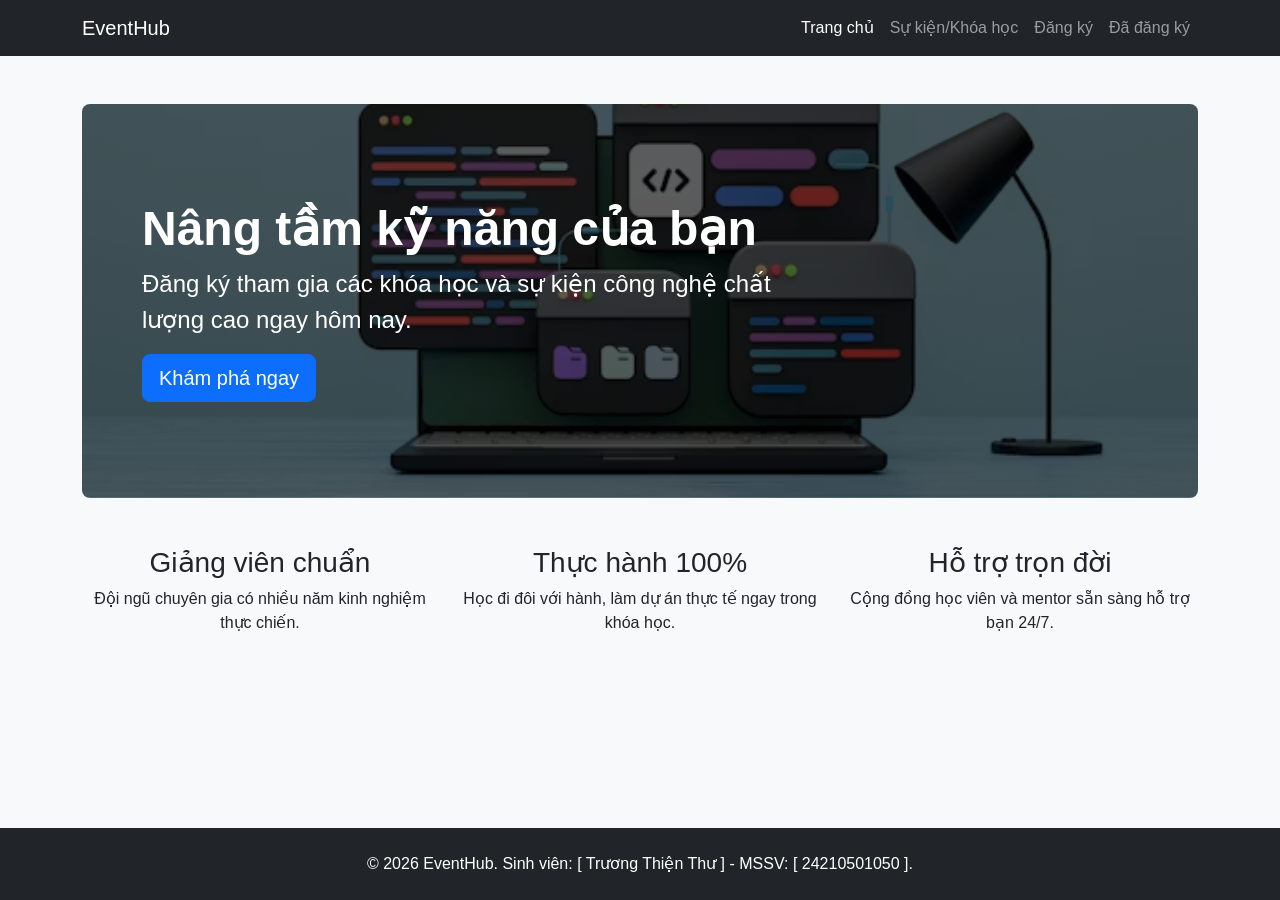
==== index.html @ 2b0b5634 "First commit" ====
<!DOCTYPE html>
<html lang="vi">
<head>
    <meta charset="UTF-8">
    <meta name="viewport" content="width=device-width, initial-scale=1.0">
    <title>EventHub - Trang chủ</title>
    <link href="https://cdn.jsdelivr.net/npm/bootstrap@5.3.0/dist/css/bootstrap.min.css" rel="stylesheet">
    <link rel="stylesheet" href="assets/css/style.css">
</head>
<body>
    <nav class="navbar navbar-expand-lg navbar-dark bg-dark sticky-top">
        <div class="container">
            <a class="navbar-brand" href="index.html">EventHub</a>
            <button class="navbar-toggler" type="button" data-bs-toggle="collapse" data-bs-target="#navbarNav">
                <span class="navbar-toggler-icon"></span>
            </button>
            <div class="collapse navbar-collapse" id="navbarNav">
                <ul class="navbar-nav ms-auto">
                    <li class="nav-item"><a class="nav-link active" href="index.html">Trang chủ</a></li>
                    <li class="nav-item"><a class="nav-link" href="courses.html">Sự kiện/Khóa học</a></li>
                    <li class="nav-item"><a class="nav-link" href="register.html">Đăng ký</a></li>
                    <li class="nav-item"><a class="nav-link" href="registrations.html">Đã đăng ký</a></li>
                </ul>
            </div>
        </div>
    </nav>

    <main class="container my-5">
        <div class="p-5 mb-4 bg-light rounded-3 hero-banner text-white">
            <div class="container-fluid py-5">
                <h1 class="display-5 fw-bold">Nâng tầm kỹ năng của bạn</h1>
                <p class="col-md-8 fs-4">Đăng ký tham gia các khóa học và sự kiện công nghệ chất lượng cao ngay hôm nay.</p>
                <a href="courses.html" class="btn btn-primary btn-lg">Khám phá ngay</a>
            </div>
        </div>
        <div class="row text-center mt-5">
            <div class="col-md-4">
                <h3>Giảng viên chuẩn</h3>
                <p>Đội ngũ chuyên gia có nhiều năm kinh nghiệm thực chiến.</p>
            </div>
            <div class="col-md-4">
                <h3>Thực hành 100%</h3>
                <p>Học đi đôi với hành, làm dự án thực tế ngay trong khóa học.</p>
            </div>
            <div class="col-md-4">
                <h3>Hỗ trợ trọn đời</h3>
                <p>Cộng đồng học viên và mentor sẵn sàng hỗ trợ bạn 24/7.</p>
            </div>
        </div>
    </main>

    <footer class="bg-dark text-white text-center py-4 mt-auto">
        <div class="container">
            <p class="mb-0">&copy; 2026 EventHub. Sinh viên: [ Trương Thiện Thư ] - MSSV: [ 24210501050 ].</p>
        </div>
    </footer>

    <script src="https://cdn.jsdelivr.net/npm/bootstrap@5.3.0/dist/js/bootstrap.bundle.min.js"></script>
    <script src="assets/js/data.js"></script>
    <script src="assets/js/main.js"></script>
</body>
</html>
---- assets/css/style.css ----
body {
    font-family: 'Segoe UI', Tahoma, Geneva, Verdana, sans-serif;
    display: flex;
    flex-direction: column;
    min-height: 100vh;
    background-color: #f8f9fa;
}

.hero-banner {
    /* Thay url bằng đường dẫn ảnh thật trong máy của bạn nếu cần */
    background: linear-gradient(rgba(0, 0, 0, 0.6), rgba(0, 0, 0, 0.6)), url('../images/banner.jpg');
    background-size: cover;
    background-position: center;
    border-radius: 12px;
}

.course-card {
    transition: transform 0.3s ease, box-shadow 0.3s ease;
    cursor: pointer;
}

.course-card:hover {
    transform: translateY(-5px);
    box-shadow: 0 10px 20px rgba(0,0,0,0.15);
}

.course-card img {
    height: 180px;
    object-fit: cover;
}

.card-text {
    font-size: 0.9rem;
    color: #555;
    display: -webkit-box;
    -webkit-line-clamp: 2;
    line-clamp: 2;
    -webkit-box-orient: vertical;
    overflow: hidden;
}

.form-control.is-invalid, .form-select.is-invalid {
    border-color: #dc3545;
    background-image: none;
}

#modalImage {
    width: 100%;
    height: 250px;
    object-fit: cover;
}
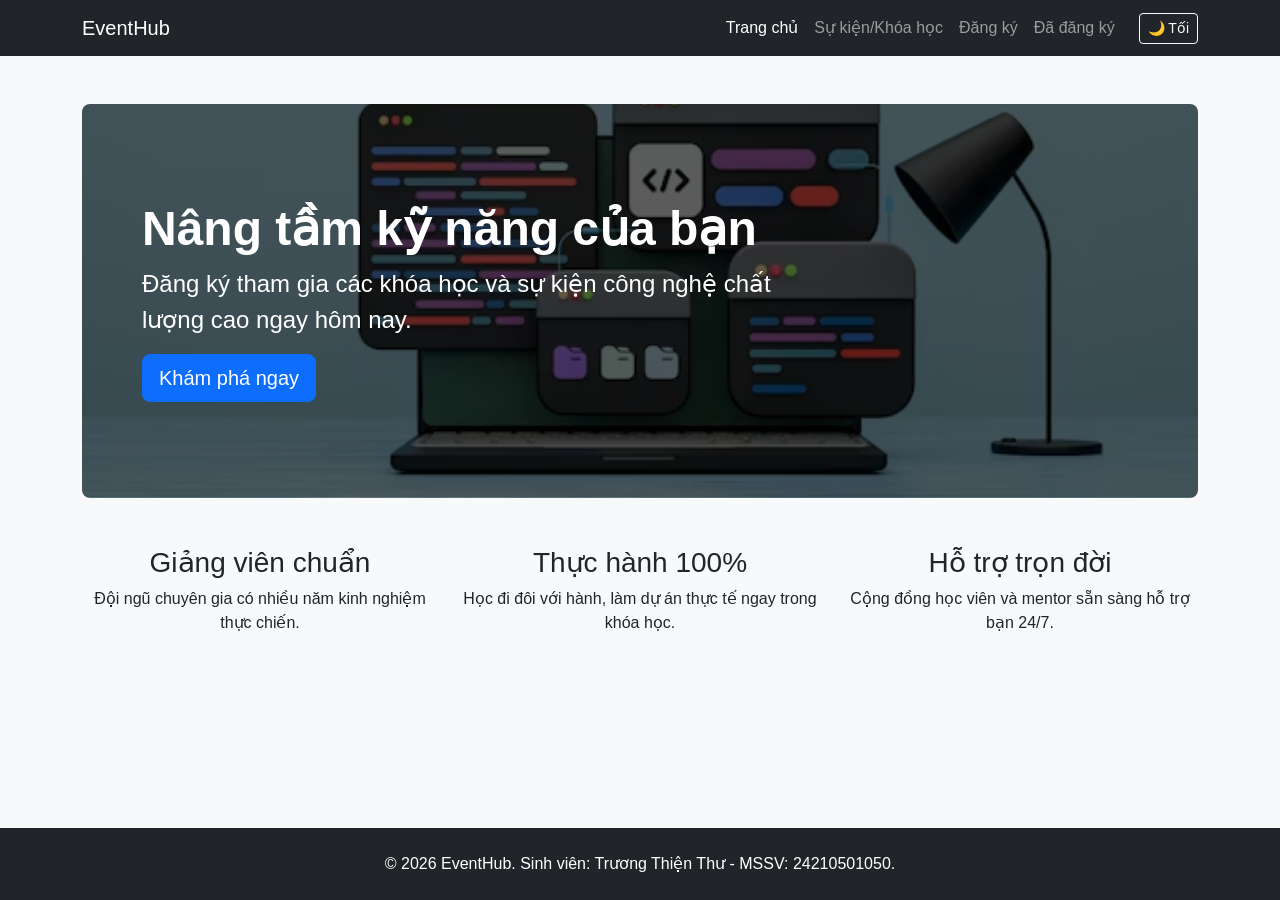
==== commit 2f787d7b: "Cập nhật giao diện sáng tối" ====
--- a/index.html
+++ b/index.html
@@ -20,6 +20,9 @@
                     <li class="nav-item"><a class="nav-link" href="courses.html">Sự kiện/Khóa học</a></li>
                     <li class="nav-item"><a class="nav-link" href="register.html">Đăng ký</a></li>
                     <li class="nav-item"><a class="nav-link" href="registrations.html">Đã đăng ký</a></li>
+                    <li class="nav-item ms-lg-3 mt-2 mt-lg-0 d-flex align-items-center">
+                        <button class="btn btn-outline-light btn-sm w-100" id="themeToggle">🌙 Tối</button>
+                    </li>
                 </ul>
             </div>
         </div>
@@ -51,7 +54,7 @@
 
     <footer class="bg-dark text-white text-center py-4 mt-auto">
         <div class="container">
-            <p class="mb-0">&copy; 2026 EventHub. Sinh viên: [ Trương Thiện Thư ] - MSSV: [ 24210501050 ].</p>
+            <p class="mb-0">&copy; 2026 EventHub. Sinh viên: Trương Thiện Thư - MSSV: 24210501050.</p>
         </div>
     </footer>
 
--- a/assets/css/style.css
+++ b/assets/css/style.css
@@ -48,4 +48,65 @@
     width: 100%;
     height: 250px;
     object-fit: cover;
+}
+
+/* =========================================
+   CHẾ ĐỘ TỐI (DARK MODE) 
+   ========================================= */
+body.dark-theme {
+    background-color: #121212;
+    color: #e0e0e0;
+}
+
+/* Đổi màu các vùng nền sáng */
+body.dark-theme .bg-light {
+    background-color: #1e1e1e !important;
+    color: #e0e0e0 !important;
+}
+
+/* Đổi màu thẻ Card khóa học */
+body.dark-theme .card {
+    background-color: #1e1e1e;
+    border-color: #333;
+    color: #e0e0e0;
+}
+
+/* Đổi màu chữ của thẻ Card để dễ đọc hơn */
+body.dark-theme .card-text {
+    color: #bbb;
+}
+
+/* Đổi màu Cửa sổ Modal */
+body.dark-theme .modal-content {
+    background-color: #1e1e1e;
+    color: #e0e0e0;
+    border-color: #333;
+}
+
+body.dark-theme .modal-header,
+body.dark-theme .modal-footer {
+    border-color: #333;
+}
+
+/* Đổi màu Bảng dữ liệu (Table) */
+body.dark-theme .table {
+    color: #e0e0e0;
+    border-color: #333;
+}
+
+body.dark-theme .table-hover tbody tr:hover {
+    color: #fff;
+    background-color: #2c2c2c;
+}
+
+/* Đổi màu các ô nhập liệu của Form */
+body.dark-theme .form-control,
+body.dark-theme .form-select {
+    background-color: #2a2a2a;
+    color: #fff;
+    border-color: #444;
+}
+
+body.dark-theme .form-control::placeholder {
+    color: #999;
 }
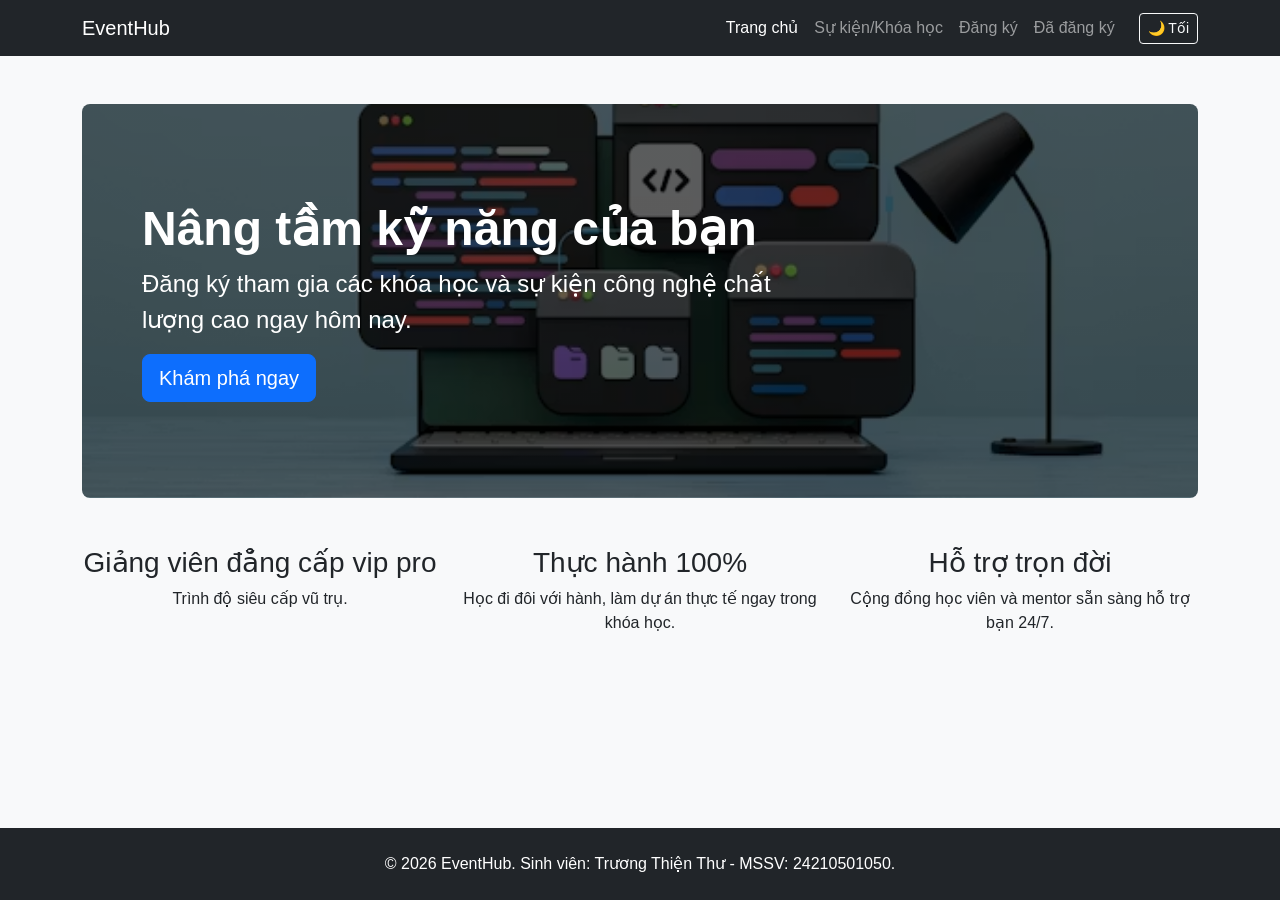
==== commit b2493337: "hehehe" ====
--- a/index.html
+++ b/index.html
@@ -38,8 +38,8 @@
         </div>
         <div class="row text-center mt-5">
             <div class="col-md-4">
-                <h3>Giảng viên chuẩn</h3>
-                <p>Đội ngũ chuyên gia có nhiều năm kinh nghiệm thực chiến.</p>
+                <h3>Giảng viên đẳng cấp vip pro</h3>
+                <p>Trình độ siêu cấp vũ trụ.</p>
             </div>
             <div class="col-md-4">
                 <h3>Thực hành 100%</h3>
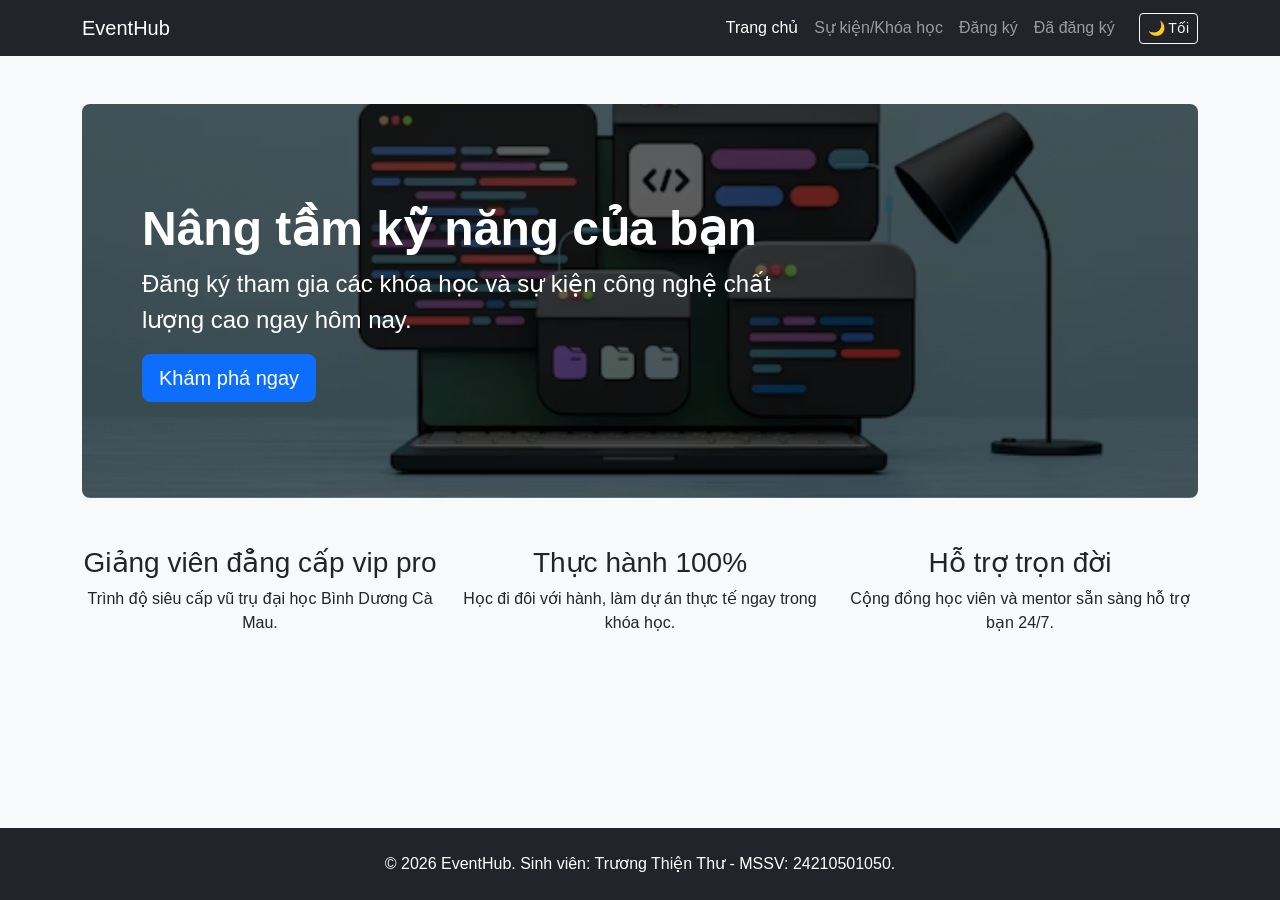
==== commit 503d2ac7: "hehehe v2" ====
--- a/index.html
+++ b/index.html
@@ -39,7 +39,7 @@
         <div class="row text-center mt-5">
             <div class="col-md-4">
                 <h3>Giảng viên đẳng cấp vip pro</h3>
-                <p>Trình độ siêu cấp vũ trụ.</p>
+                <p>Trình độ siêu cấp vũ trụ đại học Bình Dương Cà Mau.</p>
             </div>
             <div class="col-md-4">
                 <h3>Thực hành 100%</h3>
